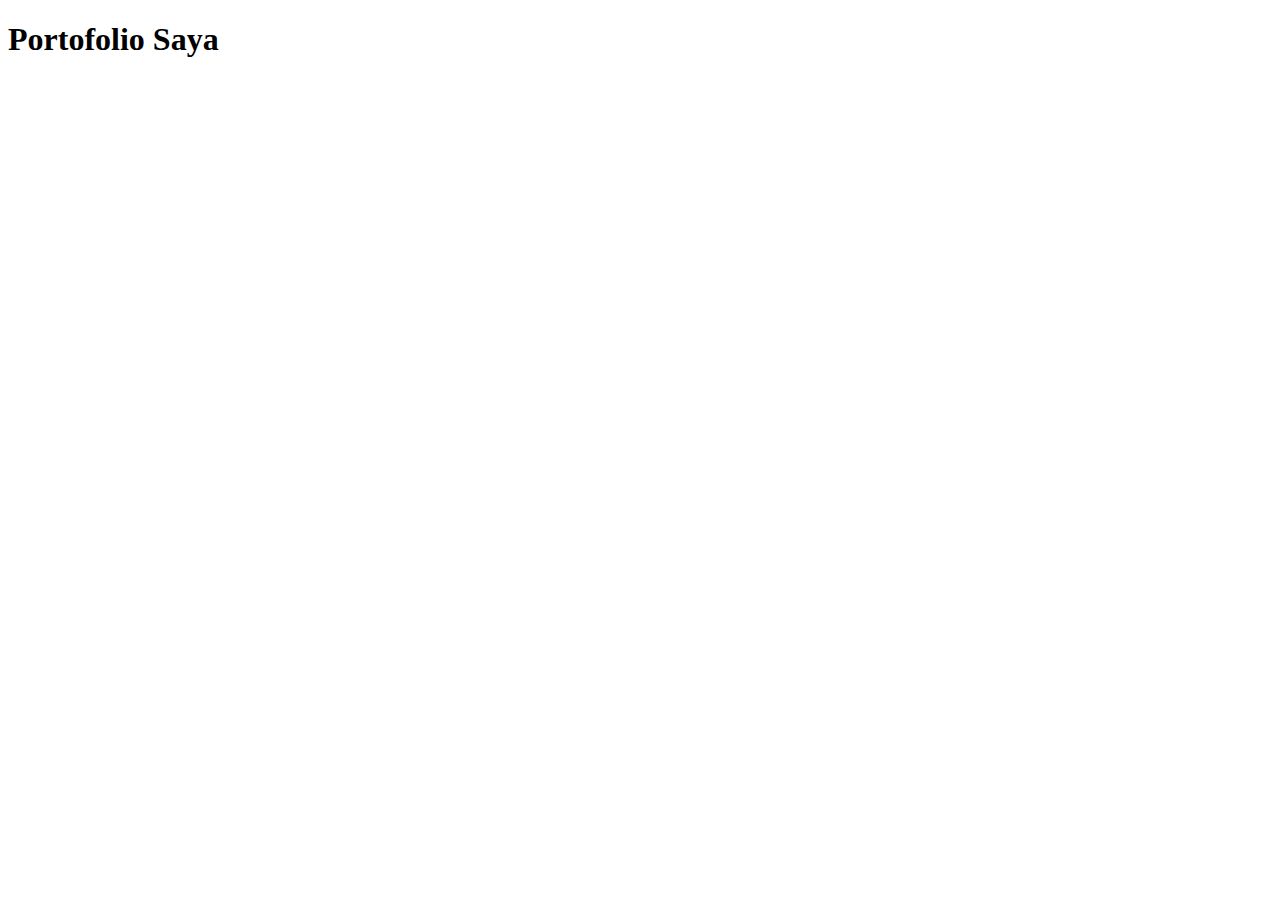
==== index.html @ 4a3a198f "Create index.html" ====
<!DOCTYPE html>
<html lang="en">
<head>
    <meta charset="UTF-8">
    <meta name="viewport" content="width=device-width, initial-scale=1.0">
    <link rel="stylesheet" href="style.css">
    <title>Portofolio Saya</title>
</head>
<body>
    <header>
        <h1>Portofolio Saya</h1>
    </header>
    <nav>
        <!-- Tambahkan menu navigasi di sini -->
    </nav>
    <main>
        <!-- Tambahkan konten portofolio Anda di sini -->
    </main>
    <footer>
        <!-- Tambahkan footer Anda di sini -->
    </footer>
</body>
</html>
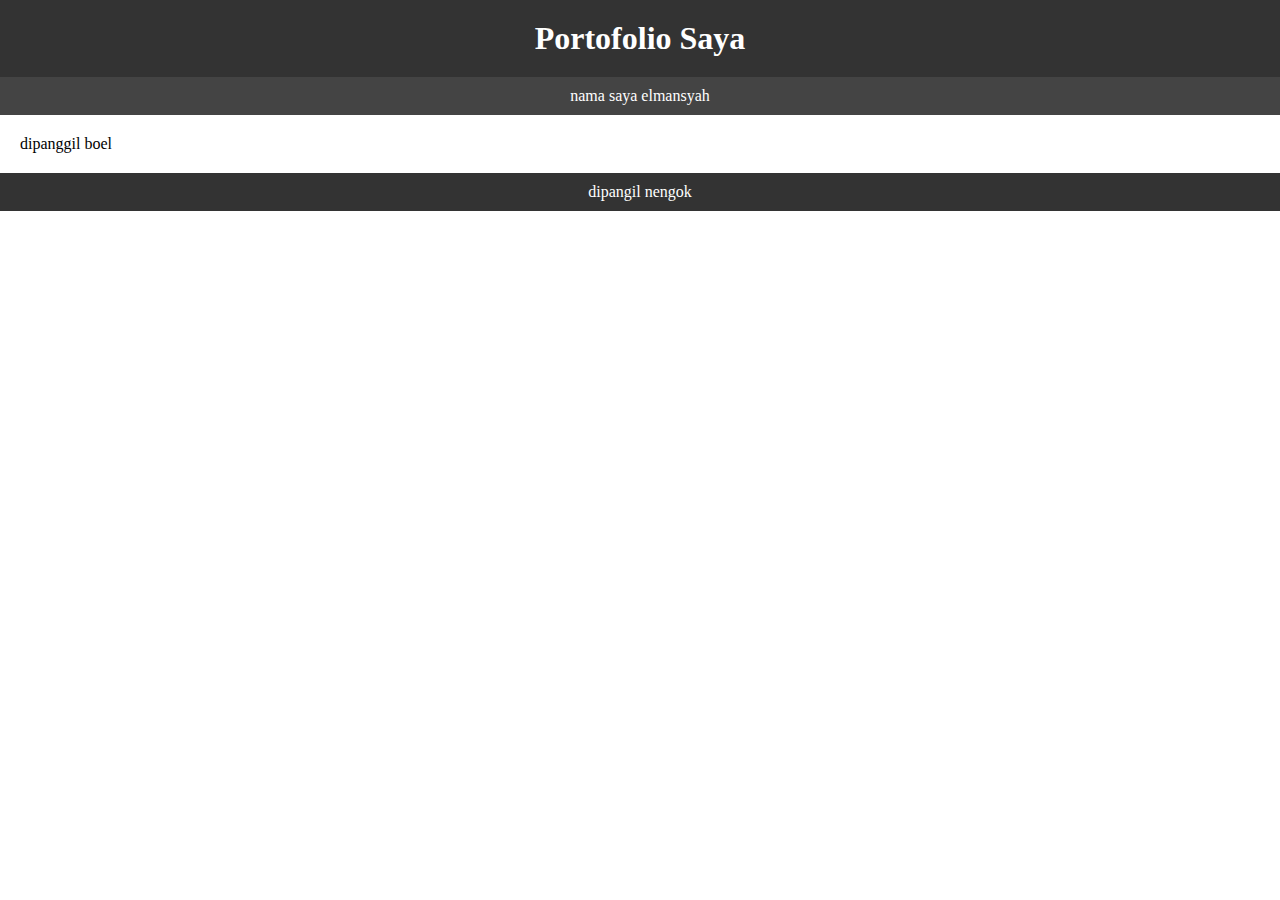
==== commit 12de1817: "Update index.html" ====
--- a/index.html
+++ b/index.html
@@ -11,13 +11,13 @@
         <h1>Portofolio Saya</h1>
     </header>
     <nav>
-        <!-- Tambahkan menu navigasi di sini -->
+        <!-- Tambahkan menu navigasi di sini -->nama saya elmansyah 
     </nav>
     <main>
-        <!-- Tambahkan konten portofolio Anda di sini -->
+        <!-- Tambahkan konten portofolio Anda di sini -->dipanggil boel 
     </main>
     <footer>
-        <!-- Tambahkan footer Anda di sini -->
+        <!-- Tambahkan footer Anda di sini -->dipangil nengok 
     </footer>
 </body>
 </html>
--- a/style.css
+++ b/style.css
@@ -0,0 +1,34 @@
+/* Reset CSS untuk menghilangkan margin dan padding bawaan browser */
+body, h1, h2, p {
+    margin: 0;
+    padding: 0;
+}
+
+/* Gaya header */
+header {
+    background-color: #333;
+    color: #fff;
+    text-align: center;
+    padding: 20px;
+}
+
+/* Gaya menu navigasi */
+nav {
+    background-color: #444;
+    color: #fff;
+    text-align: center;
+    padding: 10px;
+}
+
+/* Gaya konten portofolio */
+main {
+    padding: 20px;
+}
+
+/* Gaya footer */
+footer {
+    background-color: #333;
+    color: #fff;
+    text-align: center;
+    padding: 10px;
+}
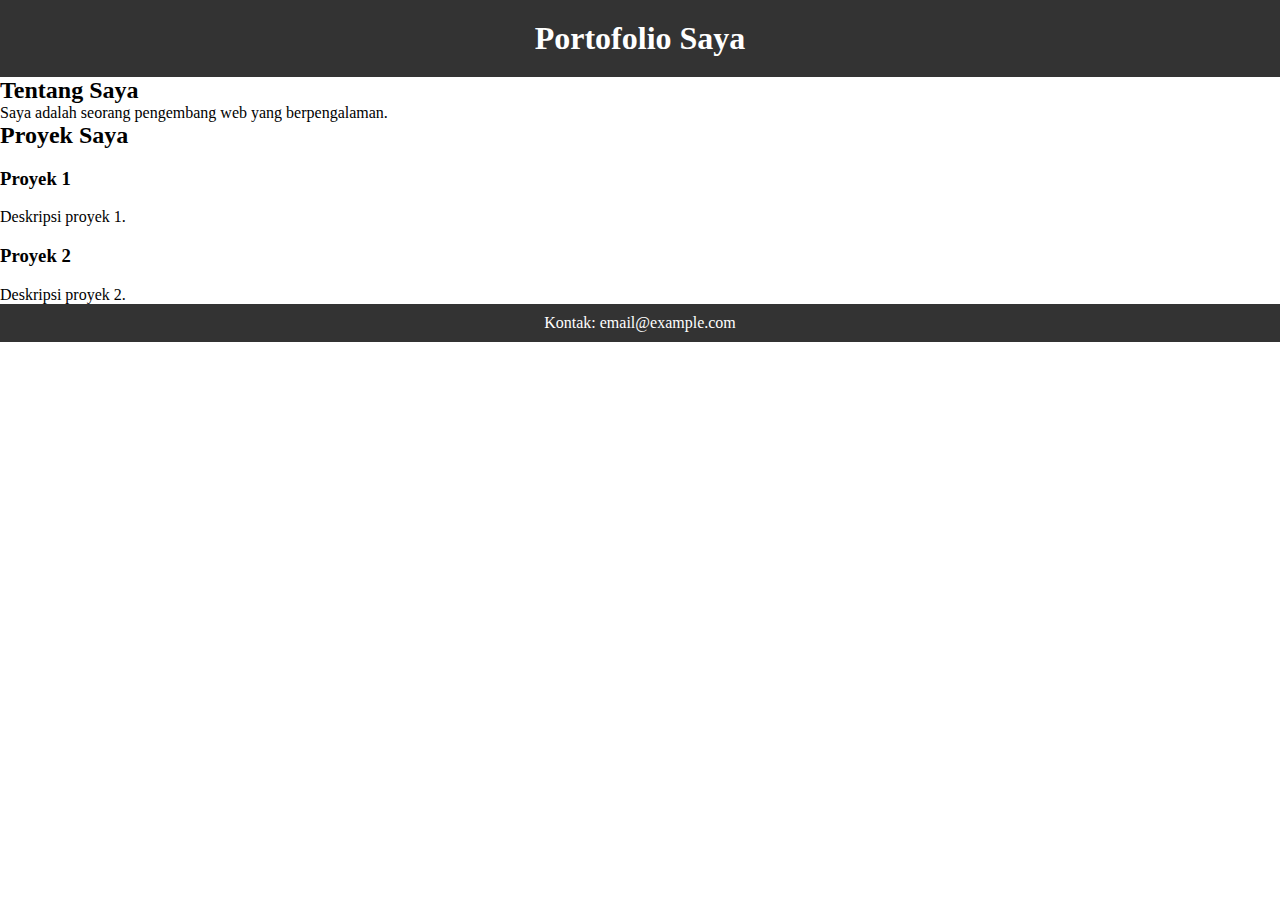
==== commit 02691b5e: "Update index.html" ====
--- a/index.html
+++ b/index.html
@@ -10,14 +10,23 @@
     <header>
         <h1>Portofolio Saya</h1>
     </header>
-    <nav>
-        <!-- Tambahkan menu navigasi di sini -->nama saya elmansyah 
-    </nav>
-    <main>
-        <!-- Tambahkan konten portofolio Anda di sini -->dipanggil boel 
-    </main>
+    <section class="about">
+        <h2>Tentang Saya</h2>
+        <p>Saya adalah seorang pengembang web yang berpengalaman.</p>
+    </section>
+    <section class="projects">
+        <h2>Proyek Saya</h2>
+        <div class="project">
+            <h3>Proyek 1</h3>
+            <p>Deskripsi proyek 1.</p>
+        </div>
+        <div class="project">
+            <h3>Proyek 2</h3>
+            <p>Deskripsi proyek 2.</p>
+        </div>
+    </section>
     <footer>
-        <!-- Tambahkan footer Anda di sini -->dipangil nengok 
+        <p>Kontak: email@example.com</p>
     </footer>
 </body>
 </html>
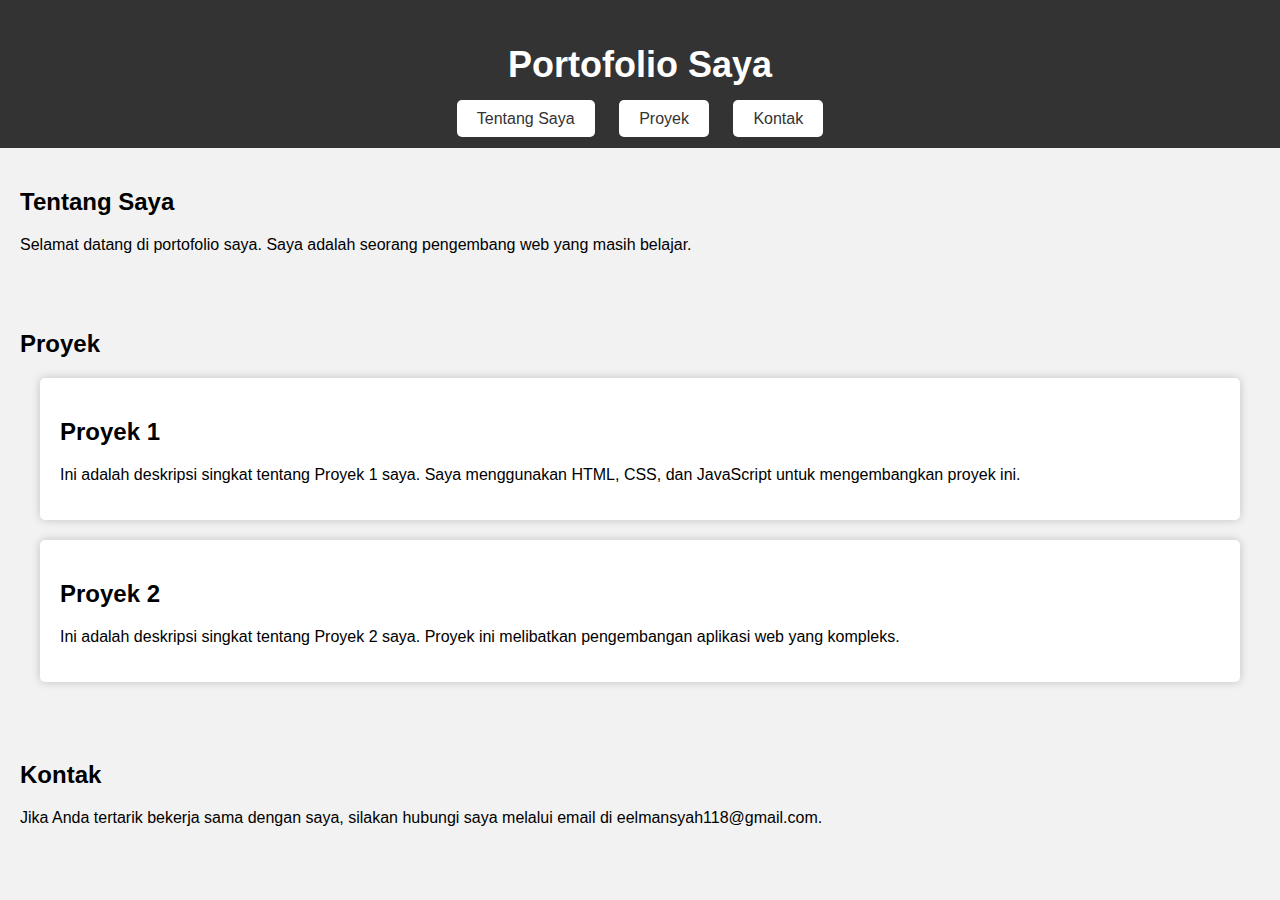
==== commit d70da908: "Rename elman.html to index.html" ====
--- a/index.html
+++ b/index.html
@@ -3,30 +3,84 @@
 <head>
     <meta charset="UTF-8">
     <meta name="viewport" content="width=device-width, initial-scale=1.0">
-    <link rel="stylesheet" href="style.css">
     <title>Portofolio Saya</title>
+    <style>
+        body {
+            font-family: Arial, sans-serif;
+            background-color: #f2f2f2;
+            margin: 0;
+            padding: 0;
+        }
+        header {
+            background-color: #333;
+            color: #fff;
+            padding: 20px;
+            text-align: center;
+        }
+        h1 {
+            font-size: 36px;
+        }
+        nav {
+            text-align: center;
+            margin-top: 20px;
+        }
+        nav a {
+            text-decoration: none;
+            color: #333;
+            padding: 10px 20px;
+            margin: 0 10px;
+            background-color: #fff;
+            border-radius: 5px;
+        }
+        nav a:hover {
+            background-color: #555;
+            color: #fff;
+        }
+        section {
+            padding: 20px;
+        }
+        .project {
+            background-color: #fff;
+            padding: 20px;
+            margin: 20px;
+            border-radius: 5px;
+            box-shadow: 0 0 10px rgba(0, 0, 0, 0.2);
+        }
+        .project h2 {
+            font-size: 24px;
+        }
+        .project p {
+            font-size: 16px;
+        }
+    </style>
 </head>
 <body>
     <header>
         <h1>Portofolio Saya</h1>
+        <nav>
+            <a href="#about">Tentang Saya</a>
+            <a href="#projects">Proyek</a>
+            <a href="#contact">Kontak</a>
+        </nav>
     </header>
-    <section class="about">
+    <section id="about">
         <h2>Tentang Saya</h2>
-        <p>Saya adalah seorang pengembang web yang berpengalaman.</p>
+        <p>Selamat datang di portofolio saya. Saya adalah seorang pengembang web yang masih belajar.</p>
     </section>
-    <section class="projects">
-        <h2>Proyek Saya</h2>
+    <section id="projects">
+        <h2>Proyek</h2>
         <div class="project">
-            <h3>Proyek 1</h3>
-            <p>Deskripsi proyek 1.</p>
+            <h2>Proyek 1</h2>
+            <p>Ini adalah deskripsi singkat tentang Proyek 1 saya. Saya menggunakan HTML, CSS, dan JavaScript untuk mengembangkan proyek ini.</p>
         </div>
         <div class="project">
-            <h3>Proyek 2</h3>
-            <p>Deskripsi proyek 2.</p>
+            <h2>Proyek 2</h2>
+            <p>Ini adalah deskripsi singkat tentang Proyek 2 saya. Proyek ini melibatkan pengembangan aplikasi web yang kompleks.</p>
         </div>
     </section>
-    <footer>
-        <p>Kontak: email@example.com</p>
-    </footer>
+    <section id="contact">
+        <h2>Kontak</h2>
+        <p>Jika Anda tertarik bekerja sama dengan saya, silakan hubungi saya melalui email di eelmansyah118@gmail.com.</p>
+    </section>
 </body>
 </html>
